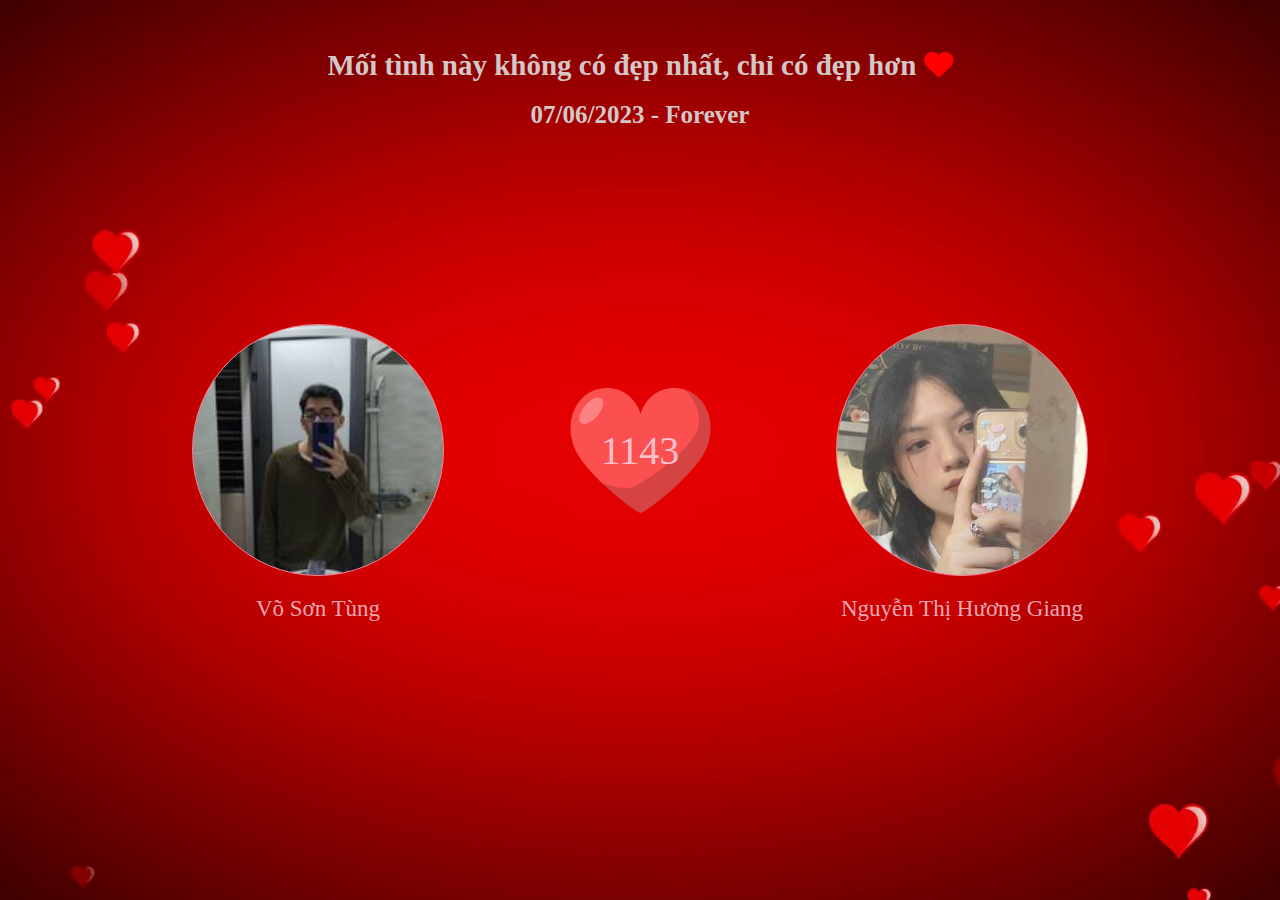
==== index.html @ 284038f4 "add close button for love-memory box" ====
<!DOCTYPE html>
<html lang="en">
  <head>
    <meta charset="UTF-8" />
    <meta name="viewport" content="width=device-width, initial-scale=1.0" />
    <link rel="stylesheet" href="style.css" />
    <link
      rel="stylesheet"
      href="https://cdnjs.cloudflare.com/ajax/libs/font-awesome/6.3.0/css/all.min.css"
    />
    <link rel="icon" href="image/icon/heart.png" type="image/png" />
    <title>Story of our love</title>
  </head>
  <body>
    <h1>
      Mối tình này không có đẹp nhất, chỉ có đẹp hơn
      <i class="fa-sharp fa-solid fa-heart" style="color: red"></i>
    </h1>
    <h2>07/06/2023 - Forever</h2>
    <div class="love-bubble-container"></div>
    <div class="love-container">
      <div id="love-boyfriend" class="love-couple">
        <p class="love-name">Võ Sơn Tùng</p>
      </div>
      <div class="love-heart"></div>
      <div id="love-girlfriend" class="love-couple">
        <p class="love-name">Nguyễn Thị Hương Giang</p>
      </div>
    </div>
    <div class="love-memory">
      <button class="close-button">X</button>
      <!-- Added close button -->
      <div class="love-memory-image"></div>
      <textarea class="love-memory-description" readonly>
Yêu em nhiều lắm </textarea
      >
    </div>
  </body>
  <script type="module" src="script.js"></script>
</html>
---- style.css ----
@import url("https://fonts.googleapis.com/css2?family=Open+Sans&family=Sono&display=swap");

body {
  background-image: url("image/bg/bg.png");
  background-position: center;
  background-repeat: no-repeat;
  background-size: cover;
  height: 100vh;
  margin: 0;
  overflow: hidden;
}

h1 {
  position: absolute;
  top: 30px;
  left: 50%;
  transform: translateX(-50%);
  color: #d3c7c7;
  font-size: 29px;
}
h2 {
  position: absolute;
  top: 80px;
  left: 50%;
  transform: translateX(-50%);
  color: #d3c7c7;
  font-size: 25px;
}
.love-container {
  position: absolute;
  top: 50%;
  left: 50%;
  width: 70%;
  height: 40%;
  transform: translate(-50%, -50%);
  display: flex;
  align-items: center;
  justify-content: space-between;
}

.love-container div {
  width: 250px;
  height: 250px;
  border-radius: 50%;
}

#love-boyfriend {
  background-image: url("image/couple/me.jpg");
  background-position: center;
  background-repeat: no-repeat;
  background-size: cover;
}
#love-girlfriend {
  background-image: url("image/couple/her.jpg");
  background-position: center;
  background-repeat: no-repeat;
  background-size: cover;
}
.love-couple {
  position: relative;
  width: 200px;
  height: 200px;
  border-radius: 50%;
  border: 1px solid #f78396;
}

.love-name {
  position: absolute;
  bottom: -70px;
  left: 0;
  width: 100%;
  font-size: 23px;
  color: rgb(236, 166, 178);
  text-align: center;
}

/* --------------- Heart beat ---------------  */
.love-heart {
  position: relative;
  background-image: url("image/icon/heart.png");
  background-position: center;
  background-repeat: no-repeat;
  background-size: 65%;
  animation: heartbeat 1s infinite;
  display: flex;
  justify-content: center;
  align-items: center;
  font-size: 40px;
  color: pink;
}

@keyframes heartbeat {
  0% {
    transform: scale(1);
  }
  50% {
    transform: scale(1.3);
  }
  100% {
    transform: scale(1);
  }
}

/* ------------------- Bubble effect ------------  */
.love-bubble-container {
  position: relative;
  height: 100vh;
  width: 100%;
}

.love-bubble {
  position: absolute;
  bottom: 0;
  border-radius: 50%;
  border: 5px solid #f9f9f985;
  opacity: 0.9;
  filter: brightness(110%);
  box-shadow: 0 2px 5px #0000004d;
  animation: floating 4s infinite;
  cursor: pointer;
  z-index: 1;
}

@keyframes floating {
  0% {
    transform: translateY(0);
  }
  100% {
    transform: translateY(-100vh);
  }
}

/* ----------------- Pointer heart -------------------- */
.heart {
  position: fixed;
  color: red;
  pointer-events: none;
  animation: heartFade 1s ease-out forwards;
}

@keyframes heartFade {
  0% {
    opacity: 1;
    transform: scale(1);
  }
  100% {
    opacity: 0;
    transform: scale(1.5);
  }
}

/* --------------- Image information ------------------ */
.love-memory {
  position: absolute;
  top: 50%;
  left: 50%;
  width: 400px;
  height: 450px;
  transform: translate(-50%, -50%);
  display: none;
}

.love-memory-image {
  position: relative;
  height: 70%;
  background-color: white;
  margin: 0;
  border-top-right-radius: 30px;
  border-top-left-radius: 30px;
}
.love-memory-description {
  height: 30%;
  width: 100%;
  padding: 10px;
  background-color: #aa96da;
  color: #ffffd2;
  font-size: 20px;
  overflow: auto;
  box-sizing: border-box;
  resize: none;
  border-bottom-right-radius: 30px;
  border-bottom-left-radius: 30px;
}

.close-button {
  position: absolute;
  top: 10px;
  right: 10px;
  width: 30px;
  height: 30px;
  font-size: 20px;
  color: black;
  background: white;
  border: none;
  border-radius: 30px;
  cursor: pointer;
  z-index: 2;
}

.close-button:focus {
  outline: none;
}

.close-button:hover {
  background-color: red;
  color: black;
}
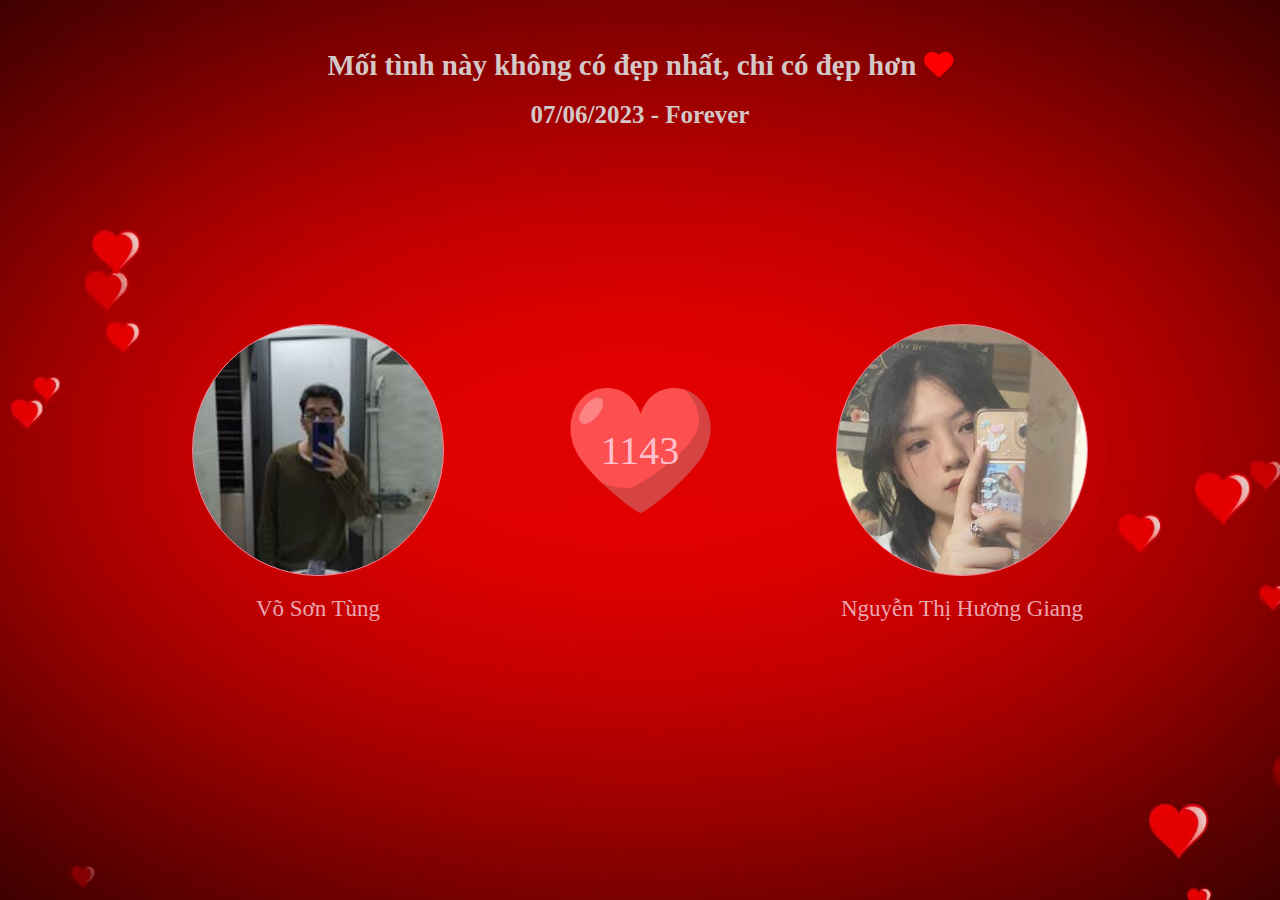
==== commit 258c744c: "add heart rate effect" ====
--- a/index.html
+++ b/index.html
@@ -18,6 +18,56 @@
     </h1>
     <h2>07/06/2023 - Forever</h2>
     <div class="love-bubble-container"></div>
+    <div class="love-heart-rate-container">
+      <div class="love-heart-rate-left">
+        <svg
+          version="1.0"
+          xmlns="http://www.w3.org/2000/svg"
+          xmlns:xlink="http://www.w3.org/1999/xlink"
+          x="0px"
+          y="0px"
+          width="150px"
+          height="73px"
+          viewBox="0 0 150 73"
+          enable-background="new 0 0 150 73"
+          xml:space="preserve"
+        >
+          <polyline
+            fill="none"
+            stroke="#b50707"
+            stroke-width="3"
+            stroke-miterlimit="10"
+            points="0,45.486 38.514,45.486 44.595,33.324 50.676,45.486 57.771,45.486 62.838,55.622 71.959,9 80.067,63.729 84.122,45.486 97.297,45.486 103.379,40.419 110.473,45.486 150,45.486"
+          />
+        </svg>
+        <div class="fade-in"></div>
+        <div class="fade-out"></div>
+      </div>
+      <div class="love-heart-rate-right">
+        <svg
+          version="1.0"
+          xmlns="http://www.w3.org/2000/svg"
+          xmlns:xlink="http://www.w3.org/1999/xlink"
+          x="0px"
+          y="0px"
+          width="150px"
+          height="73px"
+          viewBox="0 0 150 73"
+          enable-background="new 0 0 150 73"
+          xml:space="preserve"
+        >
+          <polyline
+            fill="none"
+            stroke="#b50707"
+            stroke-width="3"
+            stroke-miterlimit="10"
+            points="0,45.486 38.514,45.486 44.595,33.324 50.676,45.486 57.771,45.486 62.838,55.622 71.959,9 80.067,63.729 84.122,45.486 97.297,45.486 103.379,40.419 110.473,45.486 150,45.486"
+          />
+        </svg>
+        <div class="fade-in"></div>
+        <div class="fade-out"></div>
+      </div>
+    </div>
     <div class="love-container">
       <div id="love-boyfriend" class="love-couple">
         <p class="love-name">Võ Sơn Tùng</p>
@@ -28,7 +78,9 @@
       </div>
     </div>
     <div class="love-memory">
-      <button class="close-button">X</button>
+      <button class="close-button">
+        <i class="fa-solid fa-circle-xmark"></i>
+      </button>
       <!-- Added close button -->
       <div class="love-memory-image"></div>
       <textarea class="love-memory-description" readonly>
--- a/style.css
+++ b/style.css
@@ -186,13 +186,10 @@
   position: absolute;
   top: 10px;
   right: 10px;
-  width: 30px;
-  height: 30px;
-  font-size: 20px;
-  color: black;
-  background: white;
+  font-size: 30px;
+  color: white;
+  background: transparent;
   border: none;
-  border-radius: 30px;
   cursor: pointer;
   z-index: 2;
 }
@@ -202,6 +199,106 @@
 }
 
 .close-button:hover {
-  background-color: red;
-  color: black;
-}
+  color: red;
+}
+
+/* -------------------- Heart rate -----------------------  */
+.love-heart-rate-container {
+  position: absolute;
+  top: 50%;
+  left: 50%;
+  width: 45%;
+  height: 100px;
+  transform: translate(-50%, -50%);
+  background-color: #df0000;
+}
+
+.love-heart-rate-left {
+  width: 130px;
+  height: 73px;
+  position: absolute;
+  left: 15%;
+  margin: 20px auto;
+}
+.love-heart-rate-right {
+  width: 130px;
+  height: 73px;
+  position: absolute;
+  right: 15%;
+  margin: 20px auto;
+}
+
+.fade-in {
+  position: absolute;
+  width: 100%;
+  height: 120%;
+  background-color: #df0000;
+  top: 0;
+  right: 0;
+  animation: heartRateIn 2s linear infinite;
+}
+
+.fade-out {
+  position: absolute;
+  width: 100%;
+  height: 100%;
+  top: 0;
+  left: -120%;
+  animation: heartRateOut 2s linear infinite;
+  animation-delay: 2s;
+  background: rgba(223, 0, 0, 1);
+  background: -moz-linear-gradient(
+    left,
+    rgba(223, 0, 0, 1) 0%,
+    rgba(223, 0, 0, 1) 50%,
+    rgba(223, 0, 0, 0) 100%
+  );
+  background: -webkit-linear-gradient(
+    left,
+    rgba(223, 0, 0, 1) 0%,
+    rgba(223, 0, 0, 1) 50%,
+    rgba(223, 0, 0, 0) 100%
+  );
+  background: -o-linear-gradient(
+    left,
+    rgba(223, 0, 0, 1) 0%,
+    rgba(223, 0, 0, 1) 50%,
+    rgba(223, 0, 0, 0) 100%
+  );
+  background: -ms-linear-gradient(
+    left,
+    rgba(223, 0, 0, 1) 0%,
+    rgba(223, 0, 0, 1) 50%,
+    rgba(223, 0, 0, 0) 100%
+  );
+  background: linear-gradient(
+    to right,
+    rgba(223, 0, 0, 1) 0%,
+    rgba(223, 0, 0, 1) 80%,
+    rgba(223, 0, 0, 0) 100%
+  );
+}
+
+@keyframes heartRateIn {
+  0% {
+    width: 100%;
+  }
+  50% {
+    width: 0;
+  }
+  100% {
+    width: 0;
+  }
+}
+
+@keyframes heartRateOut {
+  0% {
+    left: -120%;
+  }
+  30% {
+    left: -120%;
+  }
+  100% {
+    left: 0;
+  }
+}
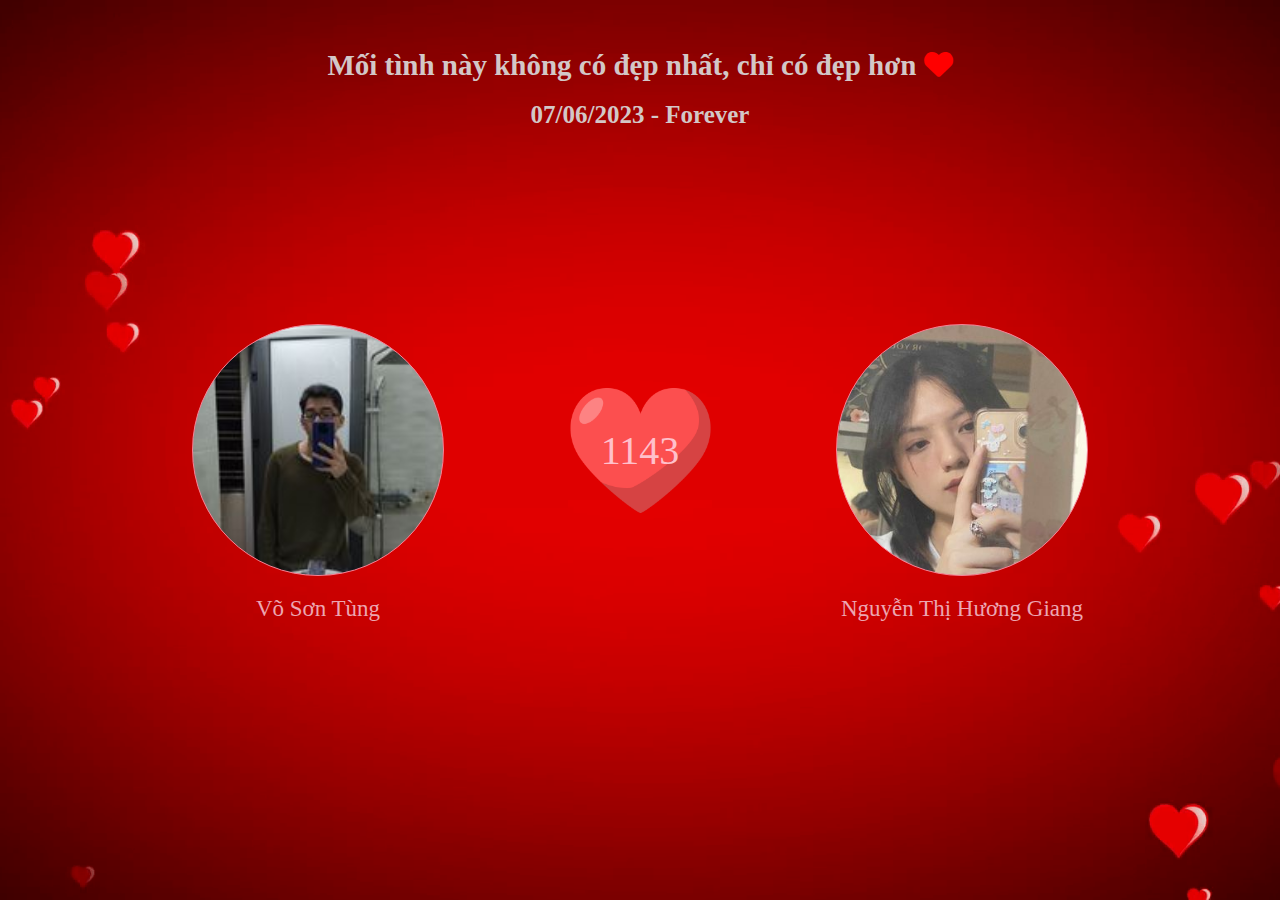
==== commit 0ef00b05: "add background music" ====
--- a/index.html
+++ b/index.html
@@ -12,6 +12,13 @@
     <title>Story of our love</title>
   </head>
   <body>
+    <embed
+      src="/music/Yeu_em_hon_moi_ngay.mp3"
+      loop="true"
+      autostart="true"
+      width="2"
+      height="0"
+    />
     <h1>
       Mối tình này không có đẹp nhất, chỉ có đẹp hơn
       <i class="fa-sharp fa-solid fa-heart" style="color: red"></i>
@@ -34,7 +41,7 @@
         >
           <polyline
             fill="none"
-            stroke="#b50707"
+            stroke="#ff4d00"
             stroke-width="3"
             stroke-miterlimit="10"
             points="0,45.486 38.514,45.486 44.595,33.324 50.676,45.486 57.771,45.486 62.838,55.622 71.959,9 80.067,63.729 84.122,45.486 97.297,45.486 103.379,40.419 110.473,45.486 150,45.486"
@@ -58,7 +65,7 @@
         >
           <polyline
             fill="none"
-            stroke="#b50707"
+            stroke="#ff4d00"
             stroke-width="3"
             stroke-miterlimit="10"
             points="0,45.486 38.514,45.486 44.595,33.324 50.676,45.486 57.771,45.486 62.838,55.622 71.959,9 80.067,63.729 84.122,45.486 97.297,45.486 103.379,40.419 110.473,45.486 150,45.486"
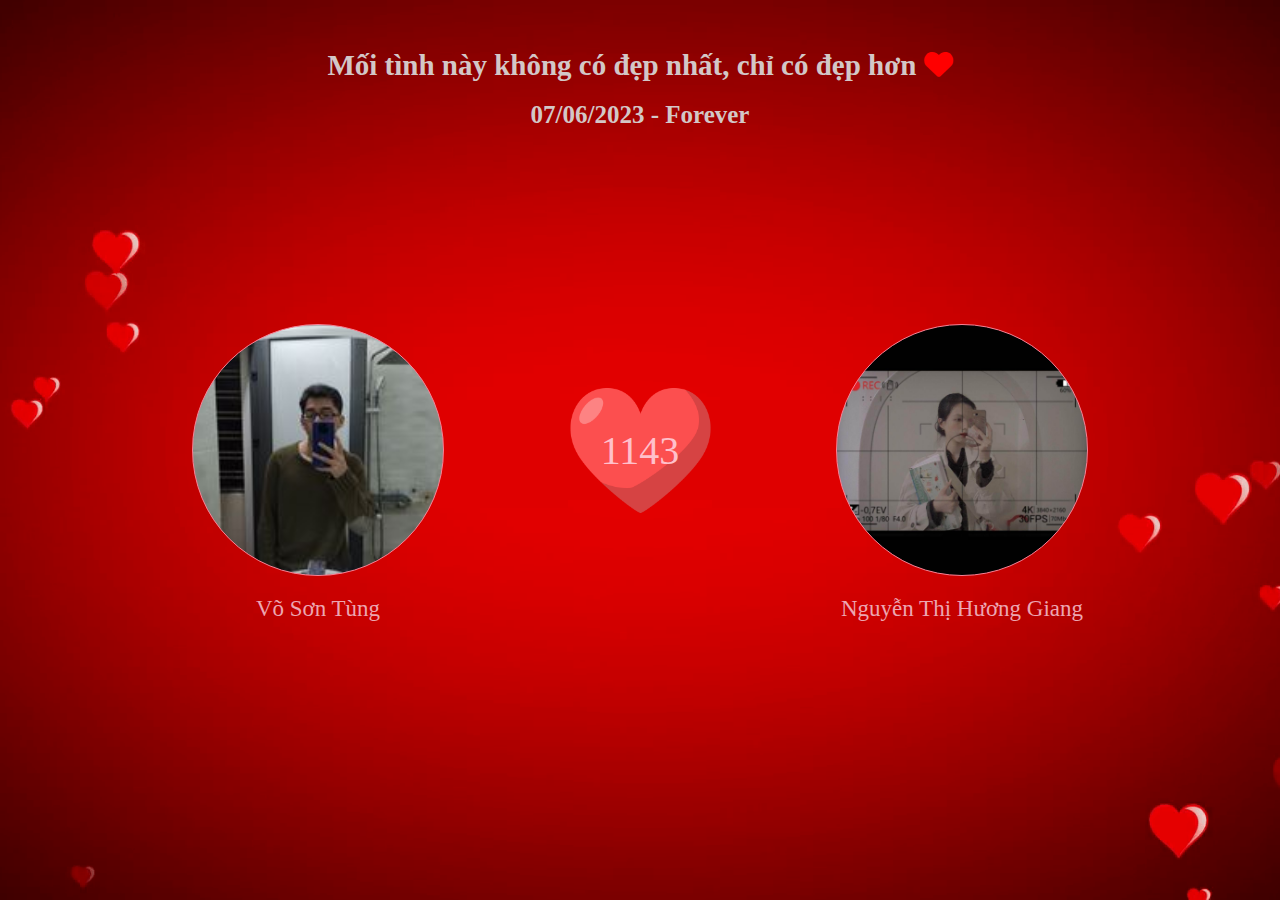
==== commit 435533e0: "remove mp3" ====
--- a/index.html
+++ b/index.html
@@ -12,13 +12,6 @@
     <title>Story of our love</title>
   </head>
   <body>
-    <embed
-      src="/music/Yeu_em_hon_moi_ngay.mp3"
-      loop="true"
-      autostart="true"
-      width="2"
-      height="0"
-    />
     <h1>
       Mối tình này không có đẹp nhất, chỉ có đẹp hơn
       <i class="fa-sharp fa-solid fa-heart" style="color: red"></i>
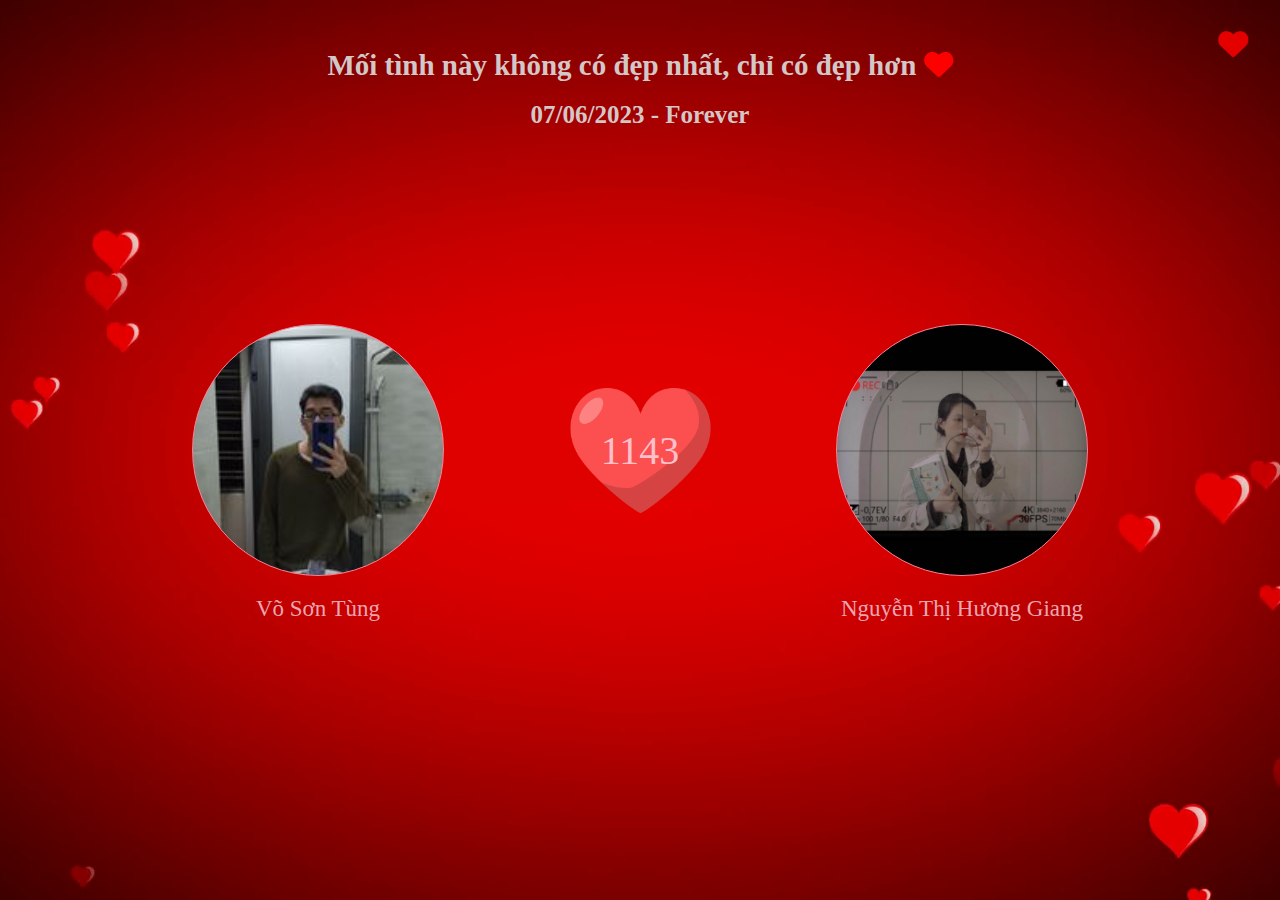
==== commit 1e29fb8b: "feat: adding album feature" ====
--- a/index.html
+++ b/index.html
@@ -43,6 +43,7 @@
         <div class="fade-in"></div>
         <div class="fade-out"></div>
       </div>
+
       <div class="love-heart-rate-right">
         <svg
           version="1.0"
@@ -68,6 +69,7 @@
         <div class="fade-out"></div>
       </div>
     </div>
+
     <div class="love-container">
       <div id="love-boyfriend" class="love-couple">
         <p class="love-name">Võ Sơn Tùng</p>
@@ -77,16 +79,26 @@
         <p class="love-name">Nguyễn Thị Hương Giang</p>
       </div>
     </div>
+
     <div class="love-memory">
       <button class="close-button">
         <i class="fa-solid fa-circle-xmark"></i>
       </button>
-      <!-- Added close button -->
       <div class="love-memory-image"></div>
-      <textarea class="love-memory-description" readonly>
-Yêu em nhiều lắm </textarea
-      >
+      <div class="love-memory-slider">
+        <span class="dot active"></span>
+        <span class="dot"></span>
+        <span class="dot"></span>
+        <button id="backImage"><i class="fa-solid fa-backward"></i></button>
+        <button id="nextImage"><i class="fa-solid fa-forward"></i></button>
+      </div>
+      <textarea class="love-memory-description" readonly></textarea>
     </div>
+
+    <button id="love-album-btn">
+      <i class="fa-sharp fa-solid fa-heart" style="color: #e50000"></i>
+    </button>
   </body>
+  <script type="module" src="memory.js"></script>
   <script type="module" src="script.js"></script>
 </html>
--- a/style.css
+++ b/style.css
@@ -155,7 +155,7 @@
   top: 50%;
   left: 50%;
   width: 400px;
-  height: 450px;
+  height: 550px;
   transform: translate(-50%, -50%);
   display: none;
 }
@@ -168,6 +168,7 @@
   border-top-right-radius: 30px;
   border-top-left-radius: 30px;
 }
+
 .love-memory-description {
   height: 30%;
   width: 100%;
@@ -202,6 +203,50 @@
   color: red;
 }
 
+/* -------------------- Slider --------------------------- */
+.love-memory-slider {
+  position: relative;
+  height: 20px;
+  overflow: hidden;
+  margin: 0;
+  text-align: center;
+  background-color: pink;
+}
+.dot {
+  display: inline-block;
+  width: 10px;
+  height: 10px;
+  border-radius: 50%;
+  background-color: #bbb;
+  margin-right: 5px;
+  cursor: pointer;
+}
+.dot.active {
+  background-color: #333;
+}
+
+.love-memory-slider button {
+  position: absolute;
+  border: none;
+  height: 100%;
+  border-radius: 4px;
+  background-color: transparent;
+  color: #fff;
+  cursor: pointer;
+}
+
+#backImage {
+  position: absolute;
+  left: 10px;
+}
+#nextImage {
+  position: absolute;
+  right: 10px;
+}
+.love-memory-slider button:hover {
+  background-color: #555;
+}
+
 /* -------------------- Heart rate -----------------------  */
 .love-heart-rate-container {
   position: absolute;
@@ -302,3 +347,21 @@
     left: 0;
   }
 }
+
+/* ------------- Album ------------*/
+#love-album-btn {
+  position: absolute;
+  top: 3%;
+  right: 3%;
+  width: 30px;
+  height: 30px;
+  background-color: inherit;
+  border: none;
+  cursor: pointer;
+  font-size: 30px;
+}
+
+#love-album-btn i {
+  height: 100%;
+  width: 100%;
+}
